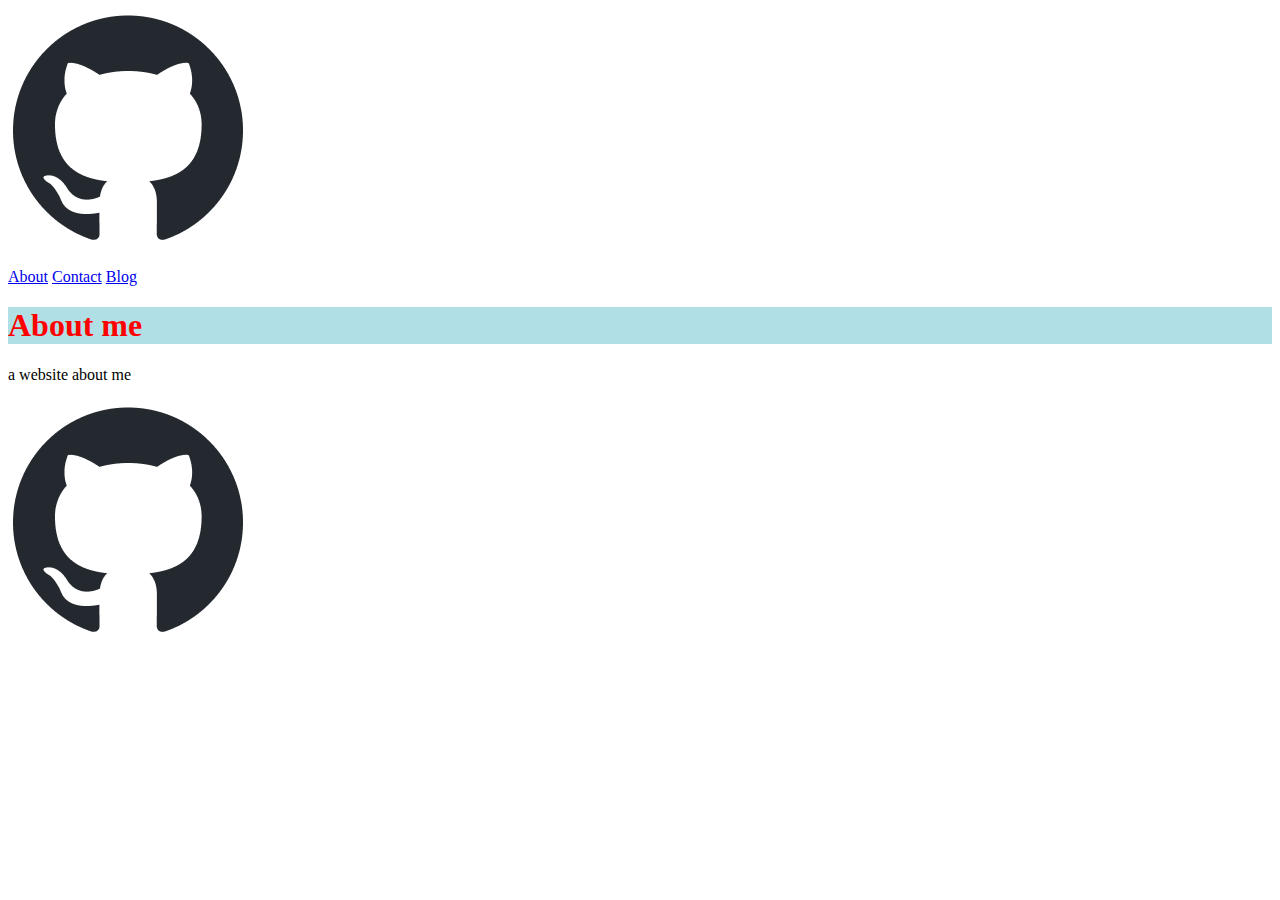
==== index.html @ c4465c80 "html update" ====
<!DOCTYPE html>
<html lang="en">
<head>
    <meta charset="UTF-8">
    <meta http-equiv="X-UA-Compatible" content="IE=edge">
    <meta name="viewport" content="width=device-width, initial-scale=1.0">

    <title>Portfolio</title>
    <link rel="stylesheet" href="/index.css">

</head>

<body>
    <header>
        <div class="Jennifer Lai">
            <a href="./index.html">
                <img src="/images/github-mark.png" alt="computer logo" >
            </a>

            <p class="name">
                <span class="About me"></span>
                <span class="My portfolio"></span>
            </p>
            </div>
        <!-- nav bar to be used across the site in all views-->
        <nav class="nav-bar">
            <a href="../index.html"></a>
            <a href="./pages/about.html"> About</a>
            <a href="./pages/contacts.html">Contact</a>
            <a href="./pages/about.html"> Blog</a>
        </nav>     
              

    </header>
    <h1> About me </h1>
    <p> a website about me </p>

 
   

   

    
</body>

<footer>
    <div class="social-media">
        <a href="https://github.com/" target="_blank"> 
           <img src="/images/github-mark.png" alt="github icon">

        </a>

    </div>
</footer>
</html>
---- index.css ----
@media screen and (max-width: 400px) {
    footer {
        width: 10px;
        height: auto;
    };
}

h1 
 { 
    color: red;
    background-color: powderblue;
    font: 100px;
    justify-content: center;

}
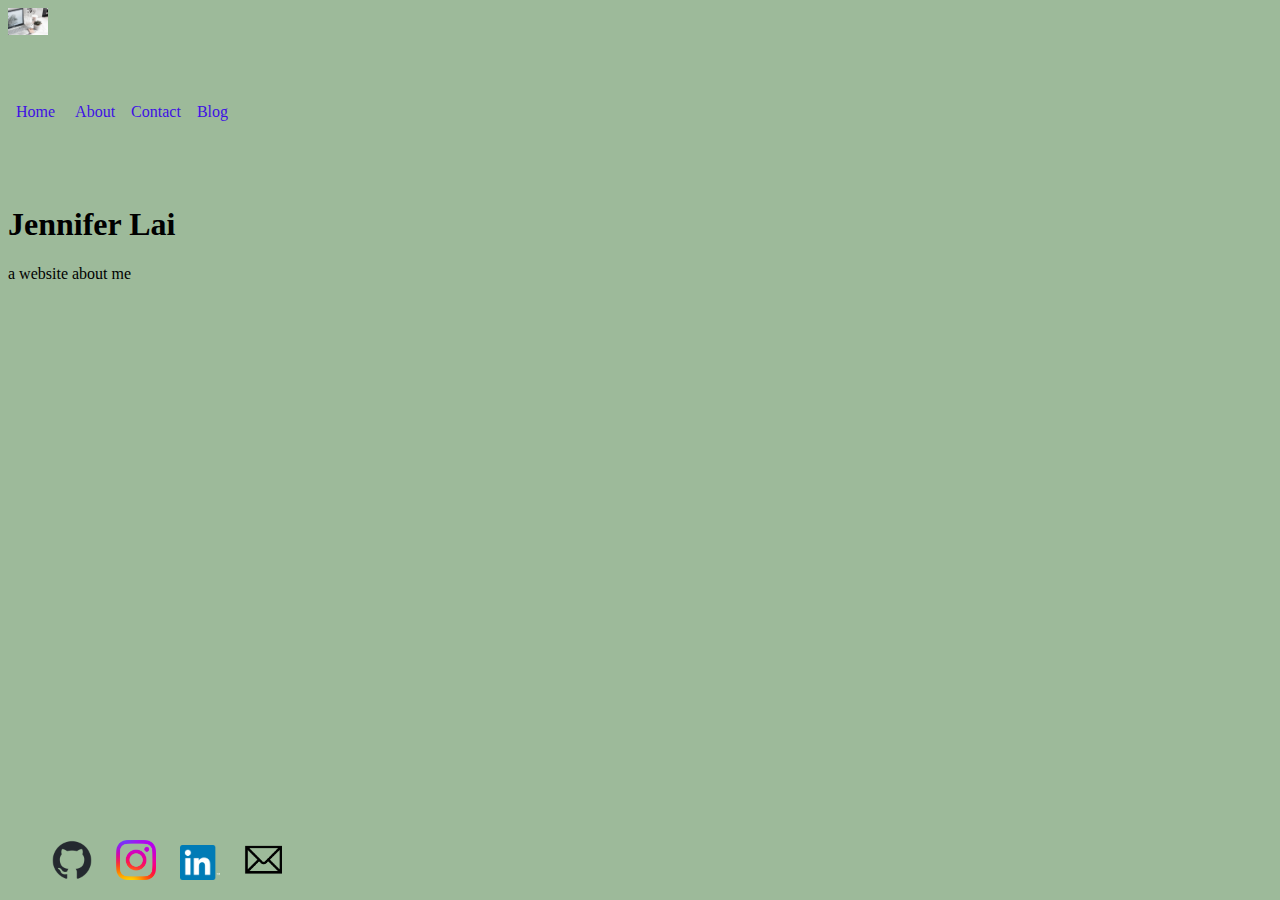
==== commit aa65704a: "updated blog" ====
--- a/index.html
+++ b/index.html
@@ -14,25 +14,25 @@
     <header>
         <div class="Jennifer Lai">
             <a href="./index.html">
-                <img src="/images/github-mark.png" alt="computer logo" >
+                <img src="/images/computer-logo.jpg" alt="computer logo" >
             </a>
-
+   <!-- nav bar to be used across the site in all views-->
+   <div class="nav-bar">
+    <a href="../index.html"class="hide-from-mobile" style="color: #3e10e4; text-decoration: none;"> <ul>Home<ul></a>
+    <a href="./pages/about.html" style="color: #3e10e4; text-decoration: none;"><ul>About<ul></a>
+    <a href="./pages/contacts.html"  style="color: #3e10e4; text-decoration: none;"><ul>Contact<ul></a>
+    <a href="./pages/blog.html" class="hide-from-mobile" style="color: #3e10e4; text-decoration: none;"><ul>Blog<ul></a>
+   </div>  
             <p class="name">
                 <span class="About me"></span>
                 <span class="My portfolio"></span>
             </p>
             </div>
-        <!-- nav bar to be used across the site in all views-->
-        <nav class="nav-bar">
-            <a href="../index.html"></a>
-            <a href="./pages/about.html"> About</a>
-            <a href="./pages/contacts.html">Contact</a>
-            <a href="./pages/about.html"> Blog</a>
-        </nav>     
+        
               
 
     </header>
-    <h1> About me </h1>
+    <h1> Jennifer Lai </h1>
     <p> a website about me </p>
 
  
@@ -43,13 +43,37 @@
     
 </body>
 
+<!-- Footer to be used across the website-->
 <footer>
     <div class="social-media">
+        <ul>
+            
+        <ul class="github"></ul>
         <a href="https://github.com/" target="_blank"> 
-           <img src="/images/github-mark.png" alt="github icon">
+           <img src="/images/github-mark.png" alt="github icon" width=" 40px" >
 
         </a>
 
-    </div>
+        <ul class="instagram"></ul>
+        <a href="https://www.instagram.com/" target="_blank"> 
+            <img src="/images/ig.png" alt="ig icon" width="40px" >
+    </a>
+        
+    
+
+     <ul class="linkedin"></ul>
+      <a href="https://www.linkedin.com/" target="_blank"> 
+        <img src="/images/linkedin-logo.png" alt="ig icon" width=" 40px" >
+</a>
+    
+        <ul class="contact-us"></ul>
+        <a href="./contacts.html" target="_blank"> 
+        <img src="/images/email-logo.png" alt="ig icon" width=" 40px" >
+        </a>
+
+</ul>
+        </div>
+
+    
 </footer>
 </html>--- a/index.css
+++ b/index.css
@@ -1,16 +1,50 @@
-
-@media screen and (max-width: 400px) {
-    footer {
-        width: 10px;
-        height: auto;
-    };
+.hide-from-mobile {
+  display: none;
 }
 
-h1 
- { 
-    color: red;
-    background-color: powderblue;
-    font: 100px;
+@media screen and (min-width: 450px) {
+  .hide-from-mobile {
+    display: inline-block;
+    left: 0;
+    bottom: 0;
+    width: auto;
     justify-content: center;
+  }
+}
+img {
+  width: 40px;
+  height: auto;
+}
 
+body {
+  background-color: #9dba9a;
 }
+
+ul {
+  display: inline-block;
+  margin: auto;
+  justify-content: center;
+  text-align: center;
+  padding: 8px;
+}
+
+.social-media {
+  
+  margin-left: 8px;
+  text-align: center;
+  justify-content: center;
+  padding: 8px;
+}
+
+a {
+  text-decoration: none;
+}
+
+footer {
+  position: fixed;
+  left: 8px;
+  bottom: 0;
+  width: auto;
+  text-align: center;
+  justify-content: center;
+}/*# sourceMappingURL=index.css.map */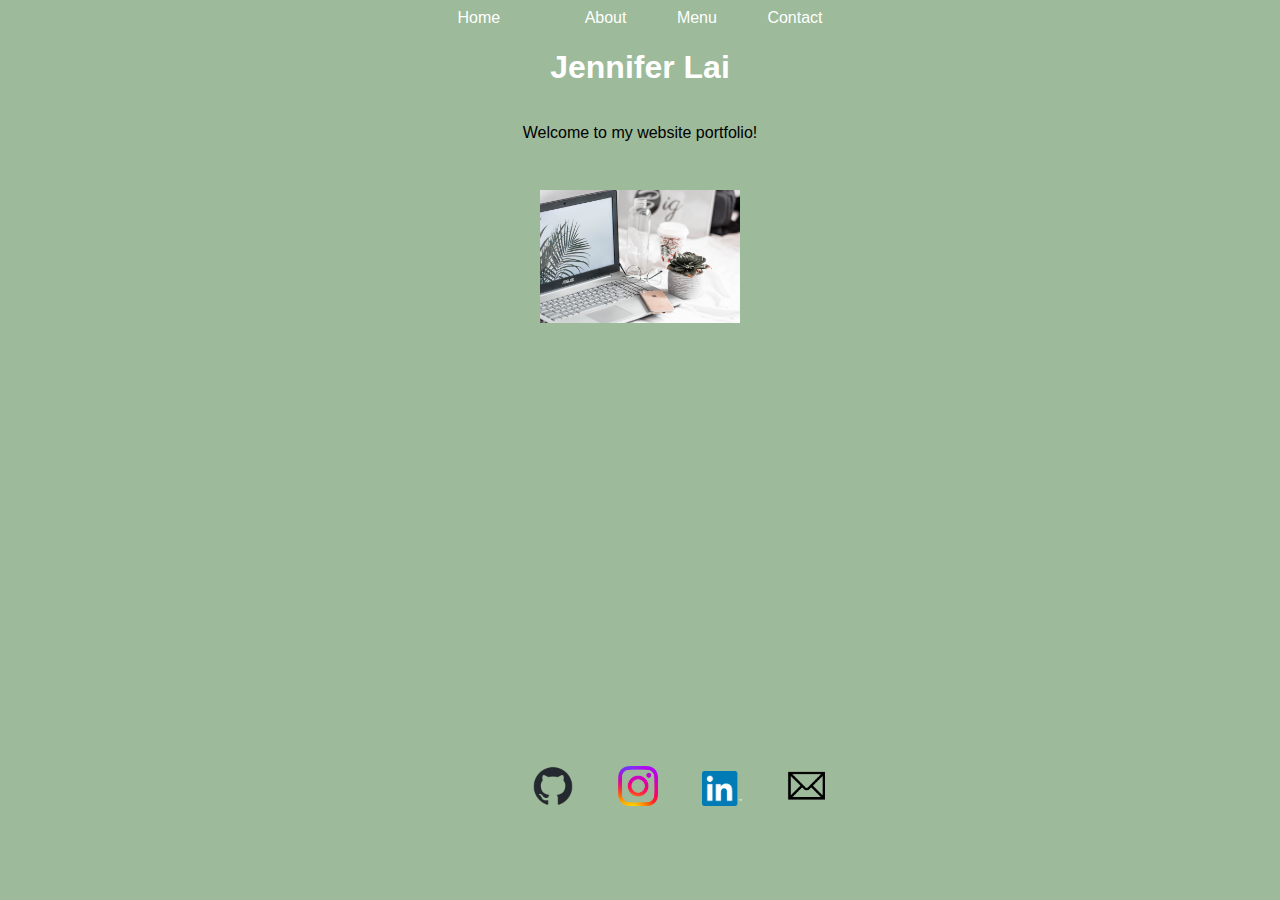
==== commit 062043a2: "minor updates to dropdowns" ====
--- a/index.html
+++ b/index.html
@@ -12,30 +12,46 @@
 
 <body>
     <header>
-        <div class="Jennifer Lai">
-            <a href="./index.html">
-                <img src="/images/computer-logo.jpg" alt="computer logo" >
-            </a>
-   <!-- nav bar to be used across the site in all views-->
-   <div class="nav-bar">
-    <a href="../index.html"class="hide-from-mobile" style="color: #3e10e4; text-decoration: none;"> <ul>Home<ul></a>
-    <a href="./pages/about.html" style="color: #3e10e4; text-decoration: none;"><ul>About<ul></a>
-    <a href="./pages/contacts.html"  style="color: #3e10e4; text-decoration: none;"><ul>Contact<ul></a>
-    <a href="./pages/blog.html" class="hide-from-mobile" style="color: #3e10e4; text-decoration: none;"><ul>Blog<ul></a>
-   </div>  
-            <p class="name">
-                <span class="About me"></span>
-                <span class="My portfolio"></span>
-            </p>
-            </div>
+     
+         
         
-              
+            <div class="nav-bar">
+                <a href="index.html" style="color: white; text-decoration: none;"> <ul>Home<ul></a>
+                <a href="/pages/about.html" class="hide-from-mobile" style="color: white; text-decoration: none;"><ul>About<ul></a>
+                        <div class="dropdown">
+                        <button class="dropbtn">Menu</button>
+
+                       
+                        <div class="blogpost">
+                        <a href="/pages/about.html"  style="color: white; text-decoration: none;"><h3>About</h3></a>
+                        <a href="/pages/blog.html" style="color: white; text-decoration: none;"><h3>Blog Page</h3></a>
+                      
+                          <a href="/pages/posts/post_1.html" style="color:white; text-decoration: none;"> <h3> HTML </h3> </a>
+                          <a href="/pages/posts/post_2.html" style="color: white; text-decoration: none;"> <h3> 
+                            Mountains </h3> </a>
+                          <a href="pages/posts/post_3.html" style="color: white; text-decoration: none;"> <h3> Beach </h3> </a>
+                          <a href="pages/posts/post_4.html" style="color: white; text-decoration: none;"> <h3> SCSS </h3> </a>
+                          <a href="pages/posts/post_5.html" style="color: white; text-decoration: none;"> <h3> Cats </h3> </a>
+                        </div>
+                    </div>
+                    <a href="/pages/contacts.html" class="hide-from-mobile" style="color: white; text-decoration: none;"><ul>Contact<ul></a>
+                      </div>
+               </div>           
 
     </header>
     <h1> Jennifer Lai </h1>
-    <p> a website about me </p>
+    <p> Welcome to my website portfolio! </p>
 
- 
+    <p class="name">
+        <span class="About me"></span>
+        <span class="My portfolio"></span>
+    </p>
+
+    <div class="Jennifer Lai">
+        <a href="./index.html">
+            <img src="/images/computer-logo.jpg" alt="computer logo" width="200px" >
+        </a>
+    </div>
    
 
    
--- a/index.css
+++ b/index.css
@@ -1,3 +1,62 @@
+body {
+  background-color: #9dba9a;
+  min-height: 90vh;
+  display: flex;
+  flex-direction: column;
+  justify-content: center;
+  align-items: center;
+  font-family: Arial, Helvetica, sans-serif;
+}
+
+/* Navigation Bar Styling */
+/* The Dropdown Button */
+.dropbtn {
+  background-color: #9dba9a;
+  color: white;
+  font-size: 16px;
+  border: none;
+  cursor: pointer;
+}
+
+/* The container */
+.dropdown {
+  position: relative;
+  display: inline-block;
+}
+
+/* Dropdown Content inner blog */
+.blogpost {
+  display: none;
+  position: absolute;
+  background-color: #9dba9a;
+  min-width: 160px;
+  box-shadow: 0px 8px 16px 0px rgba(0, 0, 0, 0.2);
+  z-index: 1;
+}
+
+/* Links inside the dropdown */
+.blogpost a {
+  color: black;
+  padding: 12px 16px;
+  text-decoration: none;
+  display: block;
+}
+
+/* Change color of dropdown links on hover */
+.blogpost a:hover {
+  background-color: #4a6c46;
+}
+
+/* Show the dropdown menu on hover */
+.dropdown:hover .blogpost {
+  display: block;
+}
+
+/* Change the background color of the dropdown button when the dropdown content is shown */
+.dropdown:hover .dropbtn {
+  background-color: #3e8e41;
+}
+
 .hide-from-mobile {
   display: none;
 }
@@ -8,43 +67,38 @@
     left: 0;
     bottom: 0;
     width: auto;
+    flex-wrap: wrap;
     justify-content: center;
+    align-items: center;
   }
 }
-img {
-  width: 40px;
-  height: auto;
+/* Body styles */
+h1 {
+  color: white;
 }
 
-body {
-  background-color: #9dba9a;
+/* footer styling */
+ul {
+  display: inline;
+  justify-content: center;
+  text-decoration: none;
 }
 
-ul {
-  display: inline-block;
-  margin: auto;
-  justify-content: center;
-  text-align: center;
-  padding: 8px;
+p {
+  font-family: Arial;
+}
+
+footer {
+  margin-top: auto;
+  max-height: 10vh;
 }
 
 .social-media {
-  
-  margin-left: 8px;
+  margin: auto;
   text-align: center;
-  justify-content: center;
   padding: 8px;
 }
 
 a {
   text-decoration: none;
-}
-
-footer {
-  position: fixed;
-  left: 8px;
-  bottom: 0;
-  width: auto;
-  text-align: center;
-  justify-content: center;
-}/*# sourceMappingURL=index.css.map */+} /*# sourceMappingURL=index.css.map */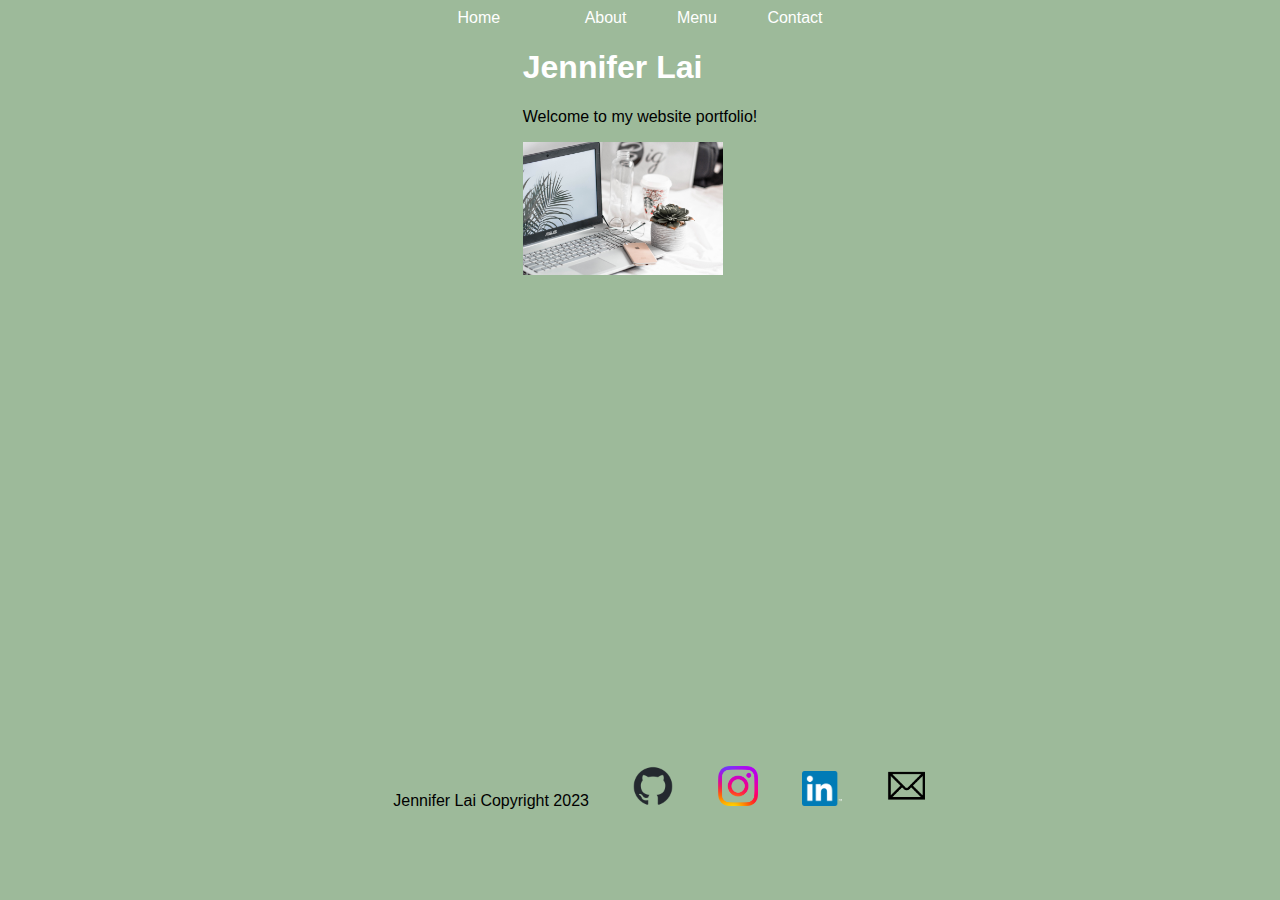
==== commit f1d65586: "updated readme" ====
--- a/index.html
+++ b/index.html
@@ -39,15 +39,13 @@
                </div>           
 
     </header>
+
+    
+    <div class="portfolio">
     <h1> Jennifer Lai </h1>
-    <p> Welcome to my website portfolio! </p>
+    <p class = "paragraph"> Welcome to my website portfolio! </p>
 
-    <p class="name">
-        <span class="About me"></span>
-        <span class="My portfolio"></span>
-    </p>
-
-    <div class="Jennifer Lai">
+   
         <a href="./index.html">
             <img src="/images/computer-logo.jpg" alt="computer logo" width="200px" >
         </a>
@@ -62,7 +60,7 @@
 <!-- Footer to be used across the website-->
 <footer>
     <div class="social-media">
-        <ul>
+        <ul> Jennifer Lai Copyright 2023</ul>
             
         <ul class="github"></ul>
         <a href="https://github.com/" target="_blank"> 
--- a/index.css
+++ b/index.css
@@ -28,7 +28,7 @@
 .blogpost {
   display: none;
   position: absolute;
-  background-color: #9dba9a;
+  background-color: #607b5d;
   min-width: 160px;
   box-shadow: 0px 8px 16px 0px rgba(0, 0, 0, 0.2);
   z-index: 1;
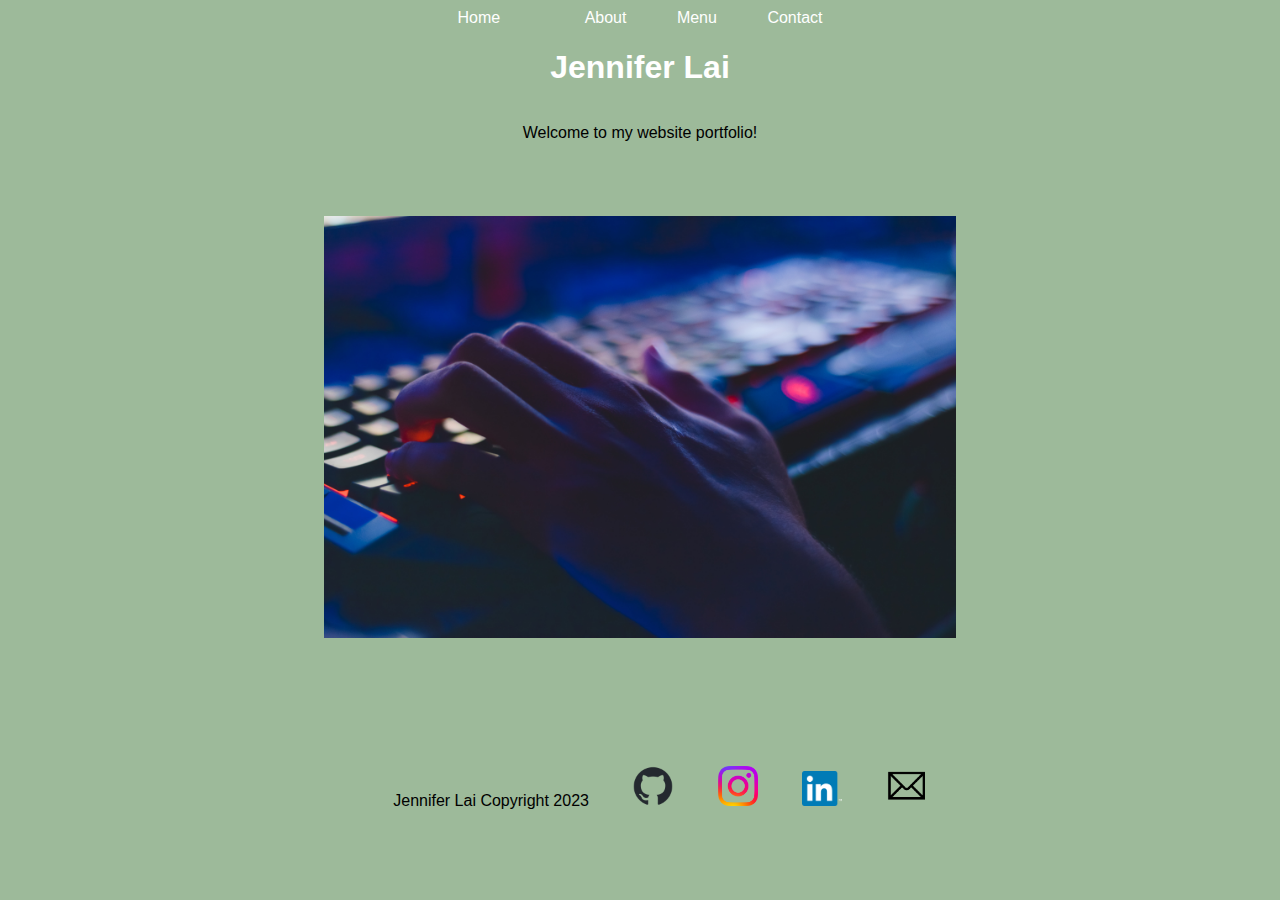
==== commit 4348f604: "updated readme and index" ====
--- a/index.html
+++ b/index.html
@@ -41,13 +41,13 @@
     </header>
 
     
-    <div class="portfolio">
     <h1> Jennifer Lai </h1>
     <p class = "paragraph"> Welcome to my website portfolio! </p>
-
-   
+    
+    
+    <div class="portfolio">
         <a href="./index.html">
-            <img src="/images/computer-logo.jpg" alt="computer logo" width="200px" >
+            <img src="/images/pexels-soumil-kumar-735911.jpg" alt="computer logo" width="50%" >
         </a>
     </div>
    
--- a/index.css
+++ b/index.css
@@ -73,6 +73,15 @@
   }
 }
 /* Body styles */
+.portfolio {
+  text-align: center;
+  justify-content: center;
+  align-items: center;
+  width: auto;
+  display: block;
+  margin: auto;
+}
+
 h1 {
   color: white;
 }
@@ -82,10 +91,6 @@
   display: inline;
   justify-content: center;
   text-decoration: none;
-}
-
-p {
-  font-family: Arial;
 }
 
 footer {
